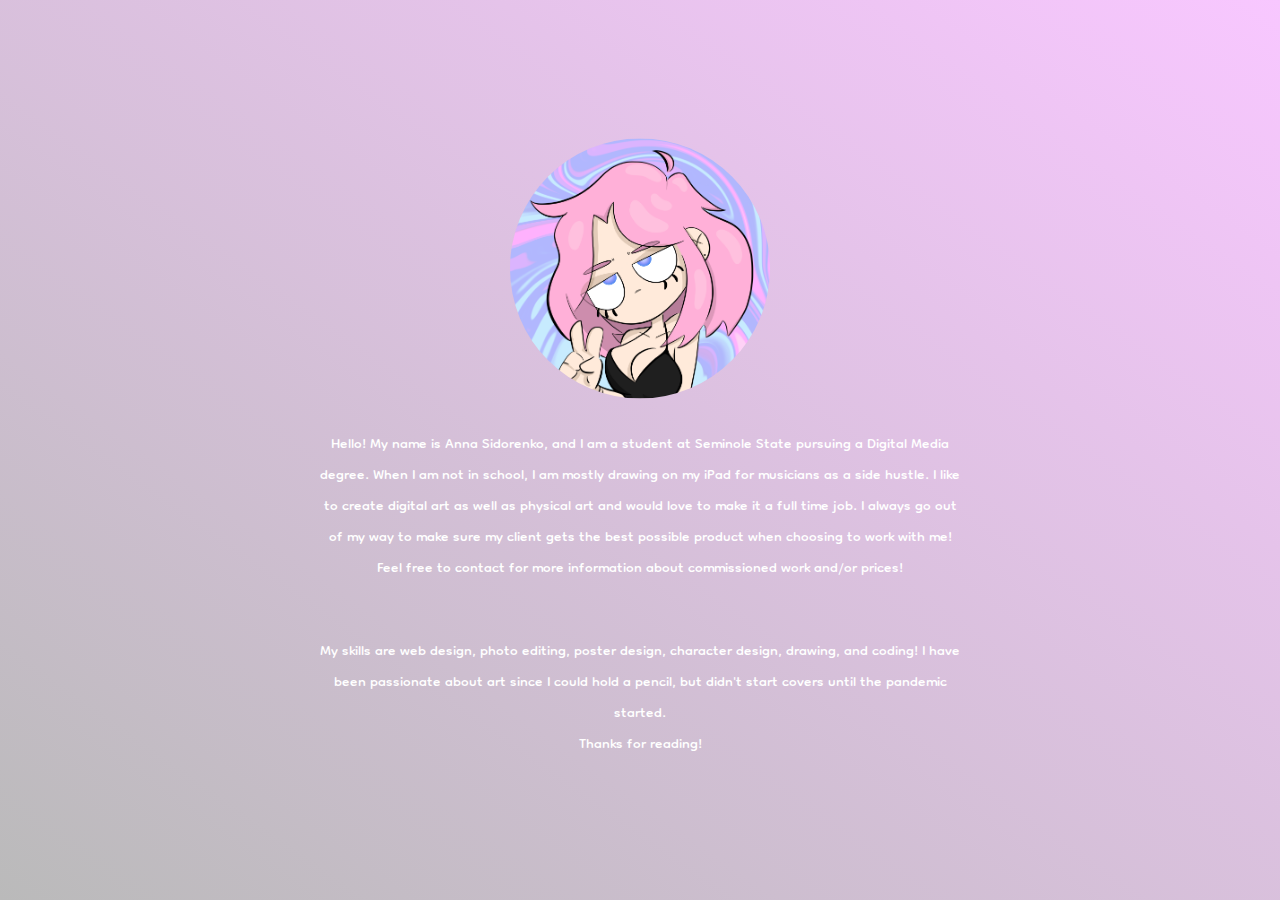
==== about.html @ 321c9e9c "Update about.html" ====
<!DOCTYPE html>
<html lang="en">
<head>
  <meta charset="UTF-8">
  <link rel="icon" href="images/profile.jpg">
  <title>milk.psd</title>
  <meta name="viewport" content="width=device-width, initial-scale=1.0">
  <meta name="description" content="milk.psd is a portfolio with artwork by anna sidorenko">
  <link rel="stylesheet" href="art.css">
  <meta name="viewport" content="width=device-width, initial-scale=1.0">
</head>
<body>
  <div id="cover-i"></div>
  <div class="image">
    <img src="images/profile.jpg" alt="Profile" id="logo"><br>
    <div id="links">
      <p>Hello! My name is Anna Sidorenko, and I am a student at Seminole State pursuing a Digital Media degree. When I am not in school, I am mostly drawing on my iPad for musicians as a side hustle. I like to create digital art as well as physical art and would love to make it a full time job. I always go out of my way to make sure my client gets the best possible product when choosing to work with me! Feel free to contact for more information about commissioned work and/or prices!</p>
      <br>
      My skills are web design, photo editing, poster design, character design, drawing, and coding! I have been passionate about art since I could hold a pencil, but didn't start covers until the pandemic started.
      <br>
      
Thanks for reading!
      <br>
    </div>
   </footer>
  </div>
  <script src="intro.js"></script> 
  <script>


  var element = document.body;
  if (localStorage.getItem("darkmodeprefsenabled") == null) {localStorage.setItem("darkmodeprefsenabled", false);}
  if (localStorage.getItem("darkmodeprefsenabled") == "true") {
    var button=document.getElementById("darkmodeswitch");
    element.classList.toggle("darkmode");
    button.innerHTML = "light";
  }
  var button=document.getElementById("darkmodeswitch");
  button.onclick = function() {
    var element = document.body;
    if (localStorage.getItem("darkmodeprefsenabled") == "true") {
        button.innerHTML = "dark mode";
        element.classList.toggle("darkmode");
        localStorage.setItem("darkmodeprefsenabled", false);
    } else if (localStorage.getItem("darkmodeprefsenabled") == "false") {
        button.innerHTML = "light mode";
        element.classList.toggle("darkmode");
        localStorage.setItem("darkmodeprefsenabled", true);
    }
  };
  </script>
  
  </script>
</body>
</html>
---- art.css ----
@import url('https://fonts.googleapis.com/css2?family=Dongle&display=swap');
html {
  overflow: hidden;
}
body {
  background: linear-gradient(to bottom left, #f8c7ff, #bababa) fixed;
  font-family: Dongle, sans-serif;
}
#cover-i {
  position: absolute;
  top: 0;
  left: 0;
  width: 100%;
  height: 100%;
  background-color: #000;
  z-index: 100;
  visibility: hidden;
}
.image {
  position: absolute;
  top: 50%;
  left: 50%;
  transform: translate(-50%, -50%);
  text-align: center;
}
.darkmode {
  transition: 1s;
  background: linear-gradient(to bottom left, #111, #232526) fixed;
}

#links {
  position: relative;
  color: #fff;
  text-align: center;
  font-size: 2.4vh;
}
#links a {
  color: #fff;
  text-decoration: none;
  text-align: center;
}
#links a:hover {
  text-decoration: underline;
}
#logo {
  width: 260px;
  height: 260px;
   border-radius: 50%;
}
#logo:hover {
  animation: spin ease 1.7s forwards;
}
@media screen and (max-width: 1027px) {
  #links {
    font-size: 3vh;
  }
  #logo {
    width: 150px;
    height: 150px;
  }
}
@media screen and (max-width: 647px) {
  #links {
    font-size: 1.5vh;
  }
  #logo {
    width: 100px;
    height: 100px;
  }
}
@keyframes spin {
  0% {
    transform: rotate(0);
  }
  10% {
    transform: rotate(-25deg);
  }
  50% {
    transform: rotate(380deg);
  }
  65% {
    transform: rotate(360deg);
  }
  100% {
    transform: rotate(360deg);
  }
}
canvas {
  width: 100vw;
  height: 100vh;
  display: block;
}
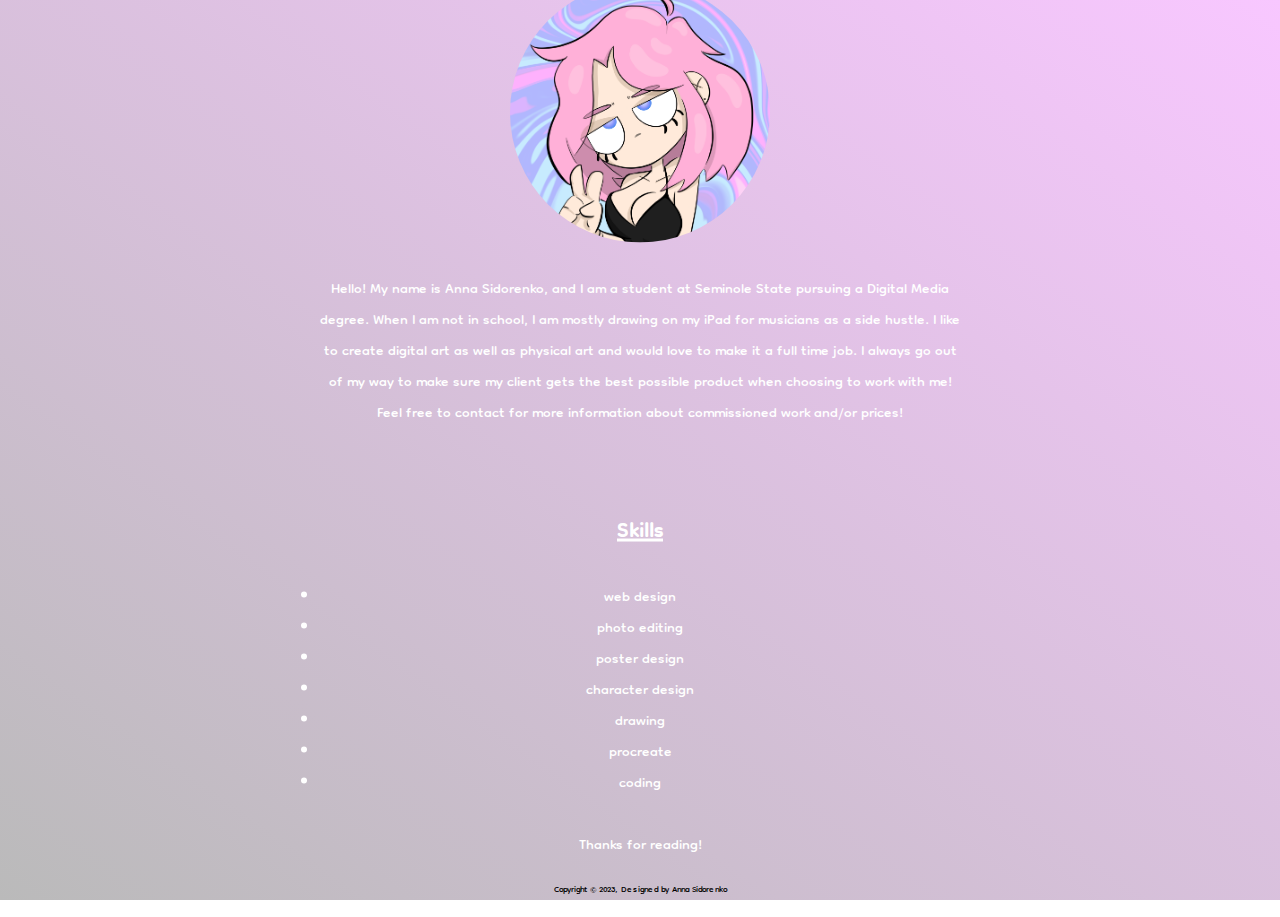
==== commit 3b33214d: "Update about.html" ====
--- a/about.html
+++ b/about.html
@@ -4,7 +4,7 @@
 <head>
   <meta charset="UTF-8">
   <link rel="icon" href="images/profile.jpg">
-  <title>milk.psd</title>
+  <title>About - milk.psd</title>
   <meta name="viewport" content="width=device-width, initial-scale=1.0">
   <meta name="description" content="milk.psd is a portfolio with artwork by anna sidorenko">
   <link rel="stylesheet" href="art.css">
@@ -17,12 +17,21 @@
     <div id="links">
       <p>Hello! My name is Anna Sidorenko, and I am a student at Seminole State pursuing a Digital Media degree. When I am not in school, I am mostly drawing on my iPad for musicians as a side hustle. I like to create digital art as well as physical art and would love to make it a full time job. I always go out of my way to make sure my client gets the best possible product when choosing to work with me! Feel free to contact for more information about commissioned work and/or prices!</p>
       <br>
-      My skills are web design, photo editing, poster design, character design, drawing, and coding! I have been passionate about art since I could hold a pencil, but didn't start covers until the pandemic started.
+<h2>
+ <u>Skills</u></h2>
+<li>web design</li>
+<li>photo editing</li>
+<li>poster design</li>
+<li>character design</li>
+<li>drawing</li>
+<li>procreate</li>
+<li>coding</li>     
       <br>
       
 Thanks for reading!
       <br>
     </div>
+    <div><p><small>Copyright &copy 2023, Designed by Anna Sidorenko</small></p></div>
    </footer>
   </div>
   <script src="intro.js"></script> 
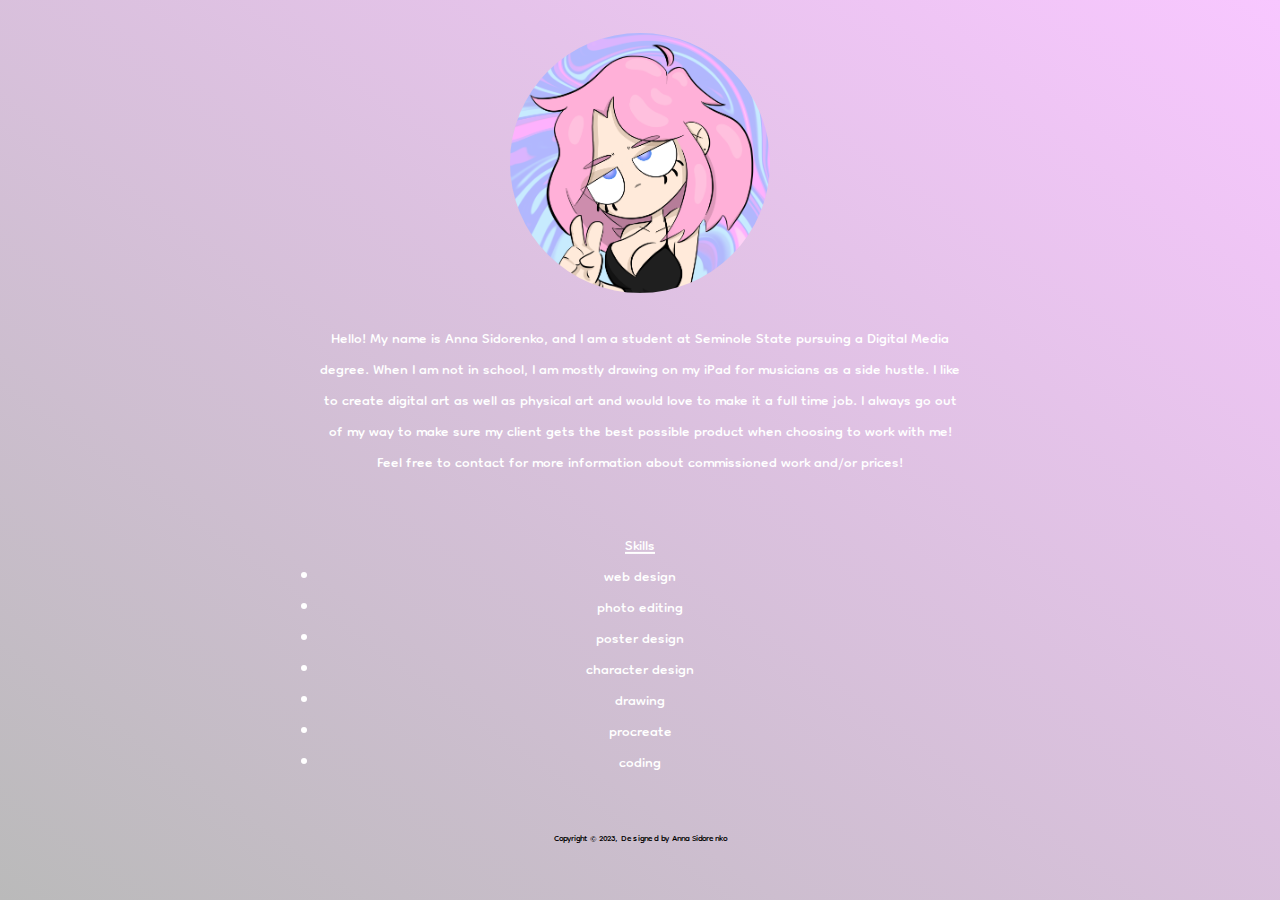
==== commit f049abbf: "Update about.html" ====
--- a/about.html
+++ b/about.html
@@ -17,7 +17,6 @@
     <div id="links">
       <p>Hello! My name is Anna Sidorenko, and I am a student at Seminole State pursuing a Digital Media degree. When I am not in school, I am mostly drawing on my iPad for musicians as a side hustle. I like to create digital art as well as physical art and would love to make it a full time job. I always go out of my way to make sure my client gets the best possible product when choosing to work with me! Feel free to contact for more information about commissioned work and/or prices!</p>
       <br>
-<h2>
  <u>Skills</u></h2>
 <li>web design</li>
 <li>photo editing</li>
@@ -26,9 +25,6 @@
 <li>drawing</li>
 <li>procreate</li>
 <li>coding</li>     
-      <br>
-      
-Thanks for reading!
       <br>
     </div>
     <div><p><small>Copyright &copy 2023, Designed by Anna Sidorenko</small></p></div>
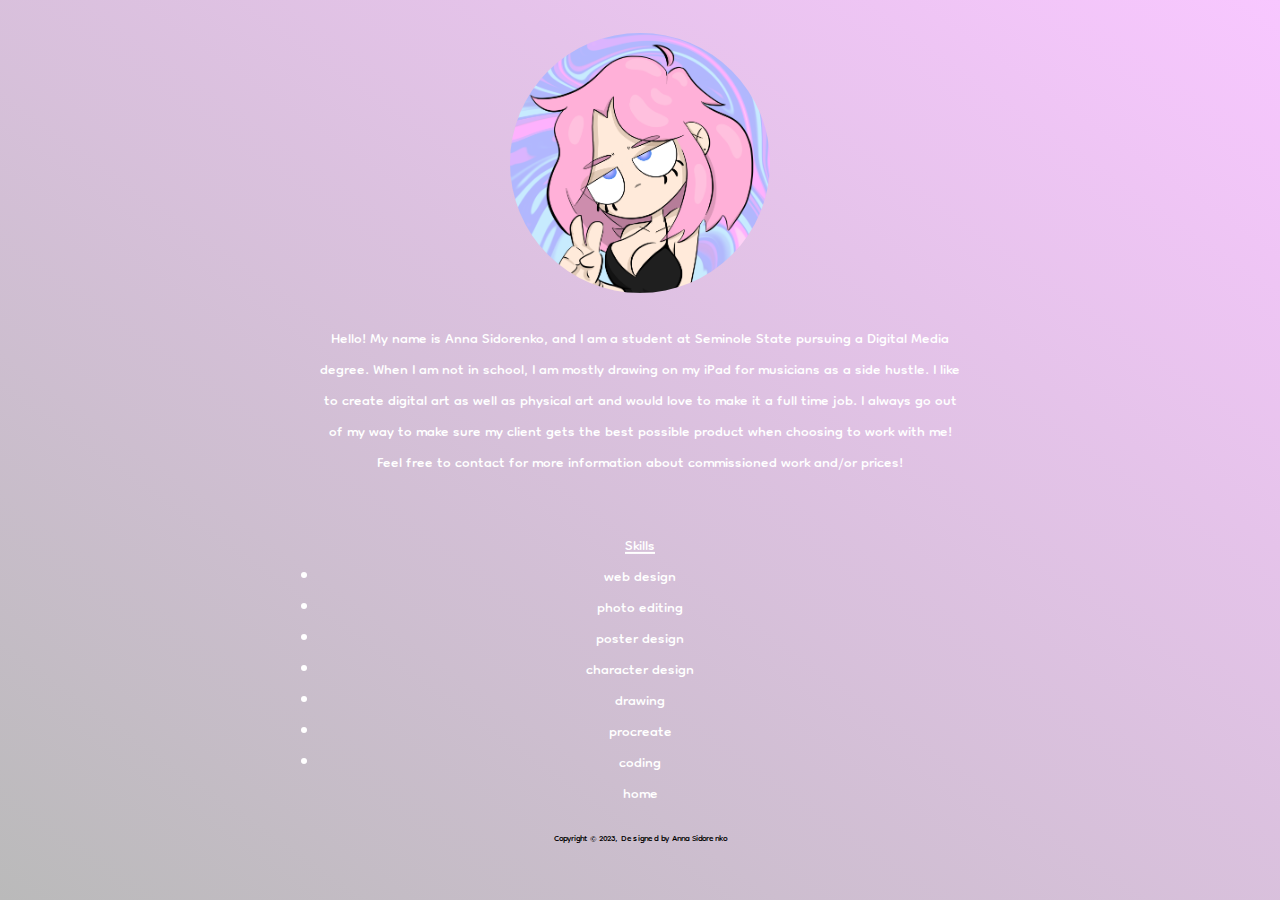
==== commit c0fbd20d: "Update about.html" ====
--- a/about.html
+++ b/about.html
@@ -24,7 +24,8 @@
 <li>character design</li>
 <li>drawing</li>
 <li>procreate</li>
-<li>coding</li>     
+<li>coding</li>   
+<a href="https://ilooklikemilk.github.io/"target="_blank">home</a>
       <br>
     </div>
     <div><p><small>Copyright &copy 2023, Designed by Anna Sidorenko</small></p></div>
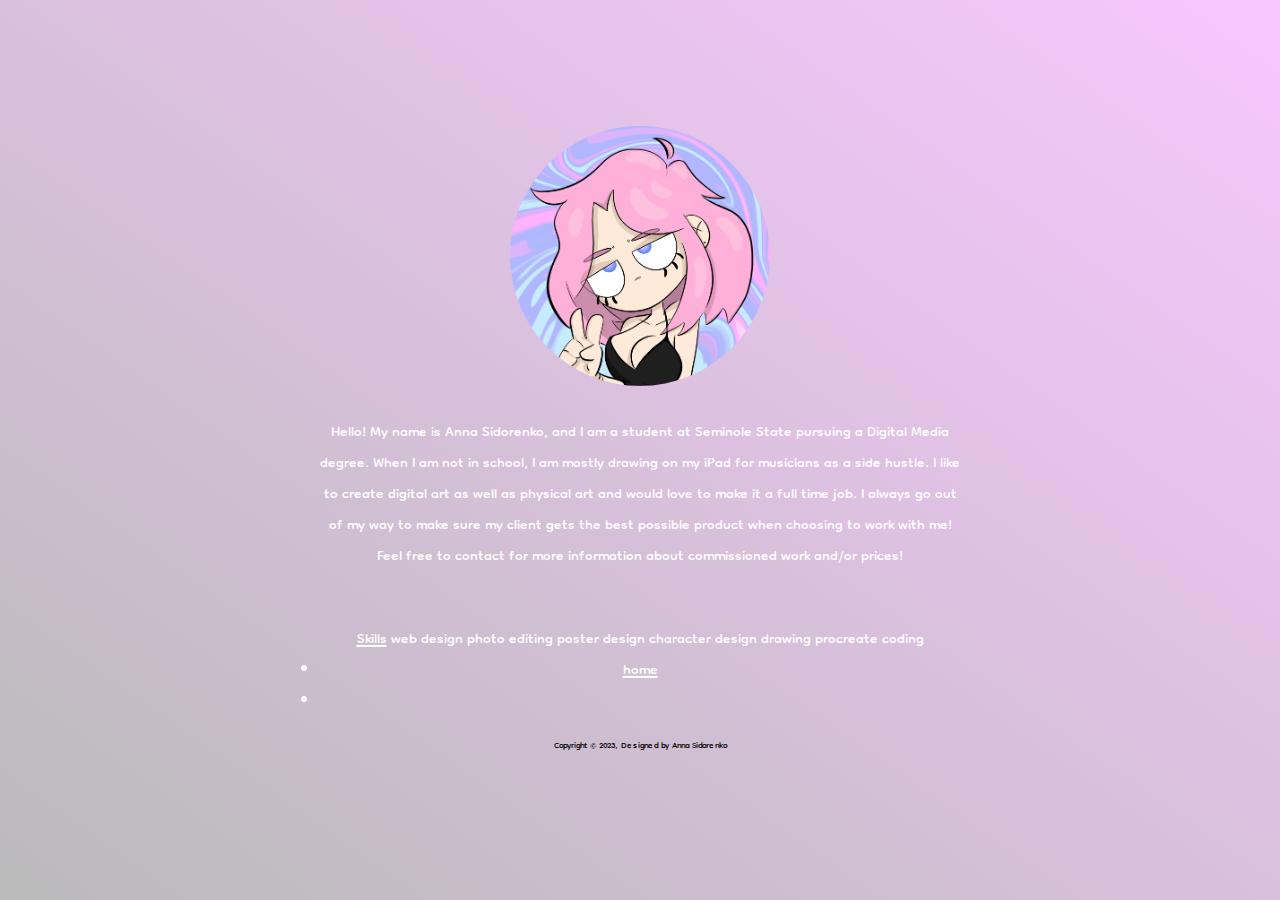
==== commit 497109fe: "Update about.html" ====
--- a/about.html
+++ b/about.html
@@ -18,14 +18,14 @@
       <p>Hello! My name is Anna Sidorenko, and I am a student at Seminole State pursuing a Digital Media degree. When I am not in school, I am mostly drawing on my iPad for musicians as a side hustle. I like to create digital art as well as physical art and would love to make it a full time job. I always go out of my way to make sure my client gets the best possible product when choosing to work with me! Feel free to contact for more information about commissioned work and/or prices!</p>
       <br>
  <u>Skills</u></h2>
-<li>web design</li>
-<li>photo editing</li>
-<li>poster design</li>
-<li>character design</li>
-<li>drawing</li>
-<li>procreate</li>
-<li>coding</li>   
-<a href="https://ilooklikemilk.github.io/"target="_blank">home</a>
+web design
+photo editing
+poster design
+character design
+drawing
+procreate
+coding   
+    <u><li><a href="https://ilooklikemilk.github.io/"target="_blank">home</a><li></u>
       <br>
     </div>
     <div><p><small>Copyright &copy 2023, Designed by Anna Sidorenko</small></p></div>
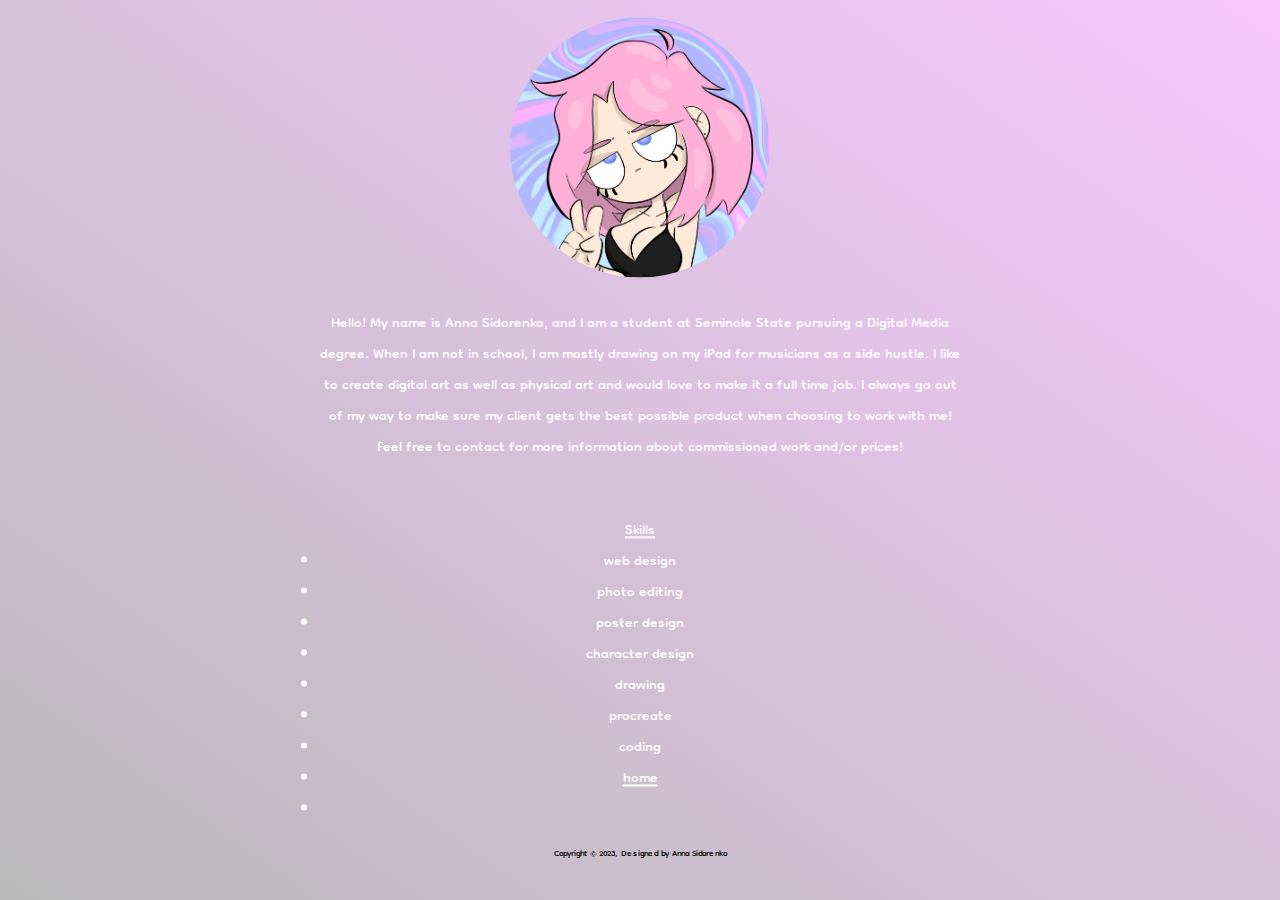
==== commit 19a03938: "Update about.html" ====
--- a/about.html
+++ b/about.html
@@ -18,13 +18,13 @@
       <p>Hello! My name is Anna Sidorenko, and I am a student at Seminole State pursuing a Digital Media degree. When I am not in school, I am mostly drawing on my iPad for musicians as a side hustle. I like to create digital art as well as physical art and would love to make it a full time job. I always go out of my way to make sure my client gets the best possible product when choosing to work with me! Feel free to contact for more information about commissioned work and/or prices!</p>
       <br>
  <u>Skills</u></h2>
-web design
-photo editing
-poster design
-character design
-drawing
-procreate
-coding   
+<li>web design</li>
+<li>photo editing</li>
+<li>poster design</li>
+<li>character design</li>
+<li>drawing</li>
+<li>procreate</li>
+<li>coding</li>
     <u><li><a href="https://ilooklikemilk.github.io/"target="_blank">home</a><li></u>
       <br>
     </div>
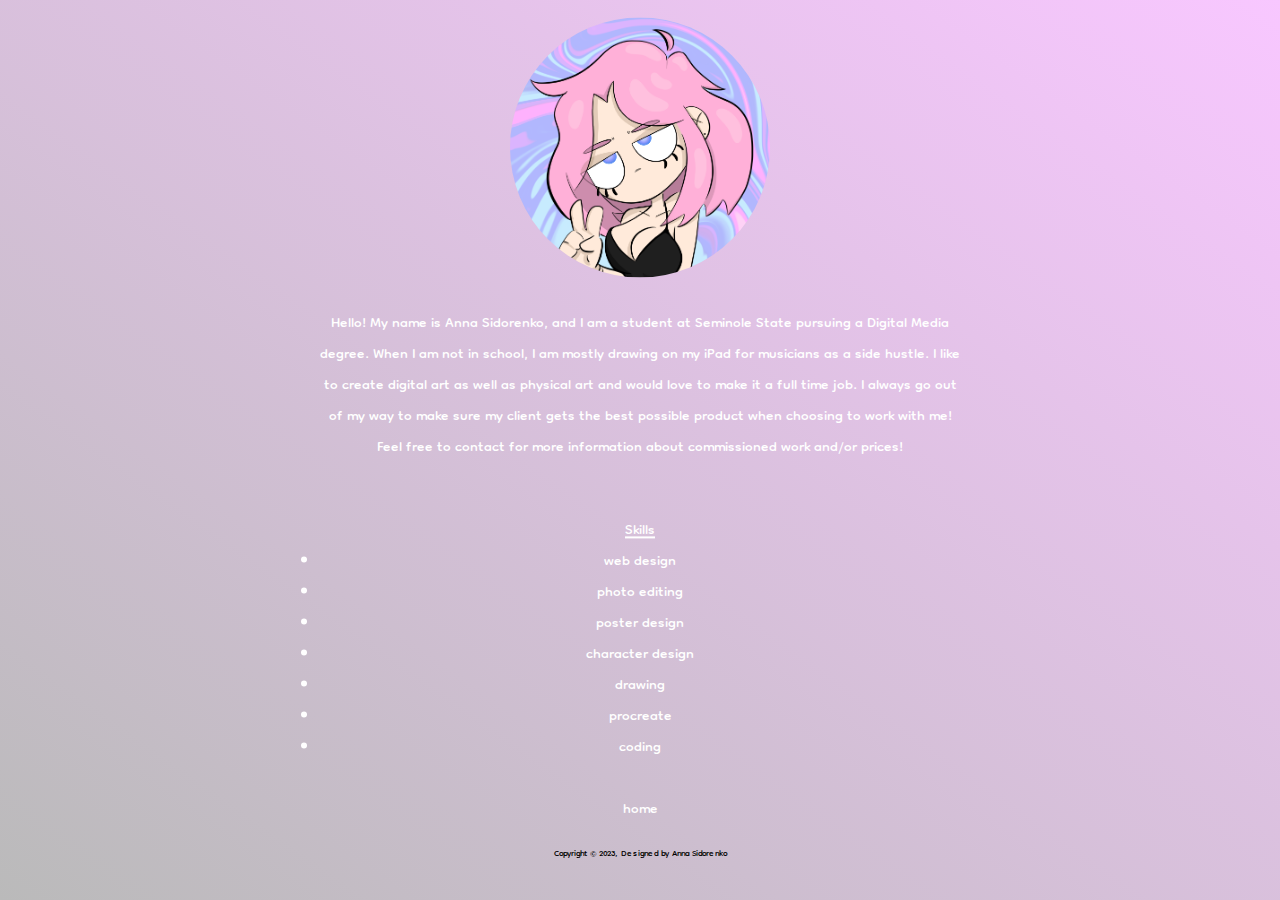
==== commit 40a41fc4: "Update about.html" ====
--- a/about.html
+++ b/about.html
@@ -25,7 +25,8 @@
 <li>drawing</li>
 <li>procreate</li>
 <li>coding</li>
-    <u><li><a href="https://ilooklikemilk.github.io/"target="_blank">home</a><li></u>
+    <br>
+    <a href="https://ilooklikemilk.github.io/"target="_blank">home</a>
       <br>
     </div>
     <div><p><small>Copyright &copy 2023, Designed by Anna Sidorenko</small></p></div>
